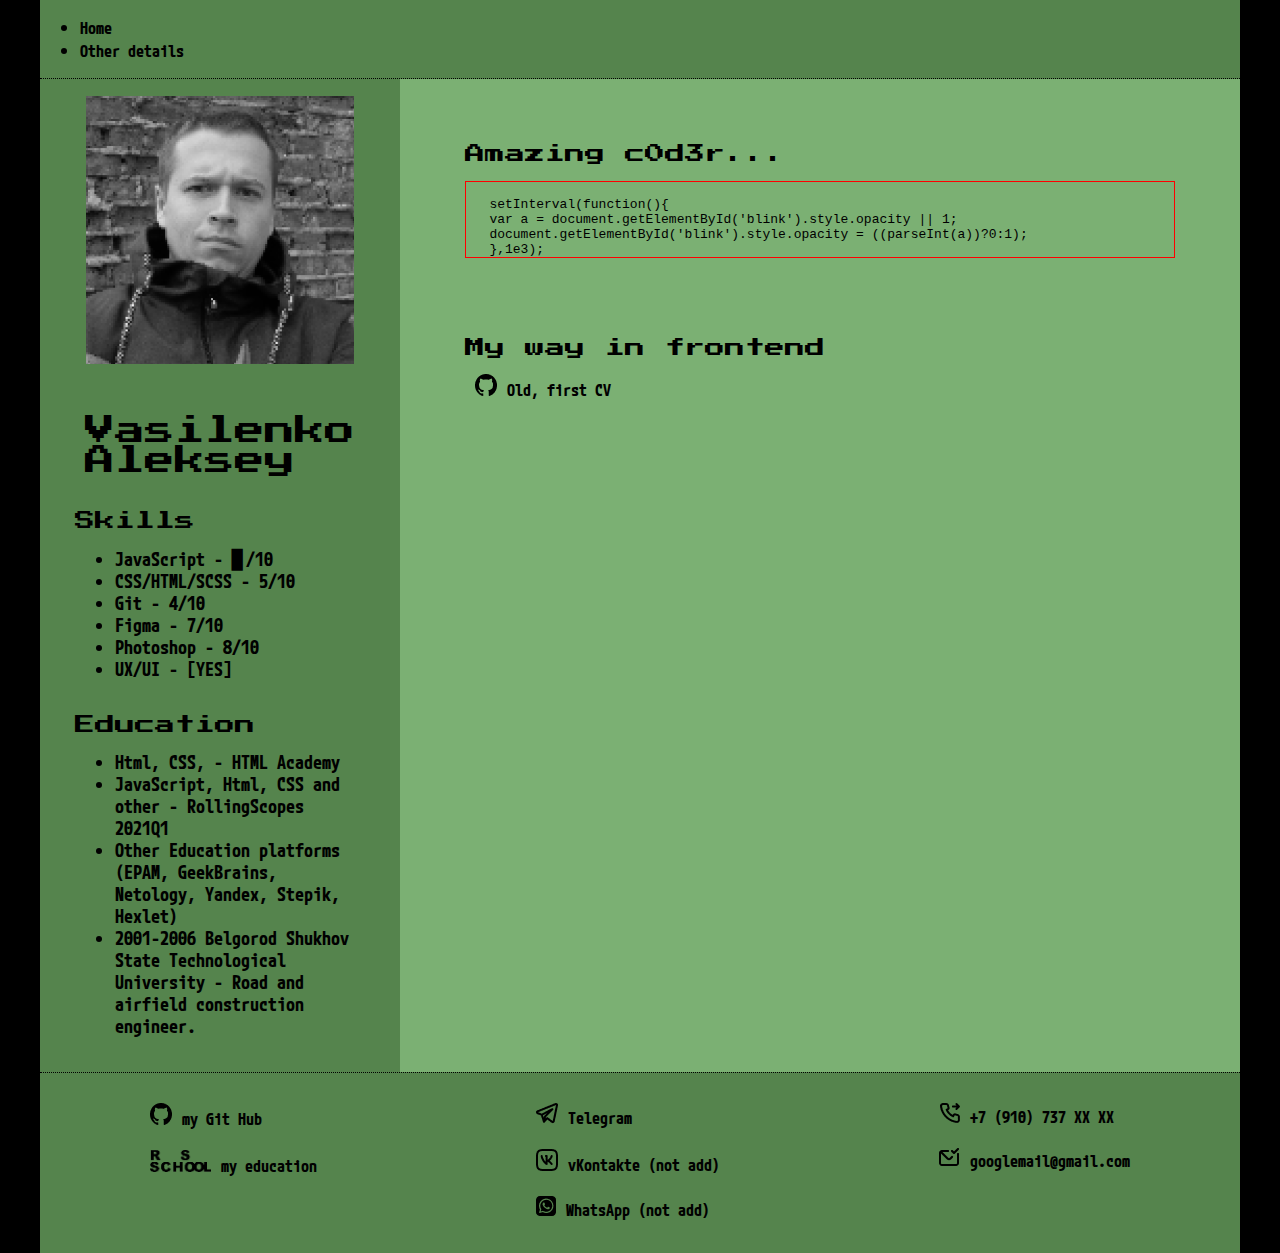
==== others/index.html @ 4a192606 "Merge pull request #12 from Vargur31rus/rsschool-cv-html" ====
<!DOCTYPE html>
<html lang="en">
<head>
	<meta charset="UTF-8">
	<meta name="viewport" content="width=device-width, initial-scale=1.0">
	<title>Other details</title>
    <link rel="preconnect" href="https://fonts.googleapis.com">
    <link rel="preconnect" href="https://fonts.gstatic.com" crossorigin>
    <link href="https://fonts.googleapis.com/css2?family=Press+Start+2P&display=swap" rel="stylesheet">
    <link rel="preconnect" href="https://fonts.googleapis.com">
    <link rel="preconnect" href="https://fonts.gstatic.com" crossorigin>
    <link href="https://fonts.googleapis.com/css2?family=M+PLUS+Code+Latin:wght@300&display=swap" rel="stylesheet">
	<link rel="stylesheet" href="styles.css"> 
    <link rel="stylesheet" href="normalize.css"> 
    <link rel="icon" href="img/favicon.ico" type="image/x-icon">
    <link rel="shortcut icon" href="img/favicon.ico" type="image/x-icon">
</head>
<body class="wrapper">
	<header class="header">
		<div class="wrapper header__wrapper">
	    	<nav class="navigation_menu">
	    		<ul>
			         <li><a href="../index.html">Home</a></li>
					 <li><a href="#">Other details</a></li>
		        </ul>
	       </nav>
	   </div>
	</header>
	     <main class="main">
	     	<div class="wrapper main__wrapper">
	     		<div class="two__collums">
	     			<div class="primary__collums">
                        <div class="hero_collumn"> 
	     				<section class="hero">
	     					<div class="heroes_foto">
	     					<img class="foto_img" src="../img/myfoto.png" alt="My Foto"/>
	     				    </div>
	     					<h1 class="heroes_h1">Vasilenko Aleksey</h1>	     				
	     				</section>

	     				<section class="skills">
	     					<h2>Skills</h2>
	     					<ul>
	     						<li>JavaScript - <text id="blink">▊</text>/10</li>
	     						<li>CSS/HTML/SCSS - 5/10</li>
	     						<li>Git - 4/10</li>
	     						<li>Figma - 7/10</li>
	     						<li>Photoshop - 8/10</li>
	     						<li>UX/UI - [YES]</li>
	     					</ul>
	     				</section>
	     				  <section class="education">
	     					  <h2>Education</h2>
	     					   <ul>
	     						   <li>Html, CSS, - HTML Academy</li>
                                   <li>JavaScript, Html, CSS and other - RollingScopes 2021Q1</li>
                                   <li>Other Education platforms (EPAM, GeekBrains, Netology, Yandex, Stepik, Hexlet)</li>
                                   <li>2001-2006 Belgorod Shukhov State Technological University - Road and airfield construction engineer.</li>
	     					  </ul>
	     				  </sections>
	     				</div> 
	     			</div>	
	     			<div class="second__collums">
	     				
						<section class="work_expiriens">
							<h2>Amazing c0d3r...</h2>				
<pre>
<code class="code">
   setInterval(function(){
   var a = document.getElementById('blink').style.opacity || 1;
   document.getElementById('blink').style.opacity = ((parseInt(a))?0:1);
   },1e3);
</code>
</pre>

						</section>
						<section class="work_expiriens">
							<h2>My way in frontend</h2>				
							<a class="cont_box" href="../portfolio/cvold/index.html"><img class="footer_ico" src="../img/logo_git.png" alt="in Telegram">Old, first CV</a>
						</section>
	     			</div>	
	     		</div>
	      	</div>
	     </main>
	<footer class="footer">
			<div class="footer_wrapper" id="contacts">
				<div class="school">
		<a class="cont_box" href="https://github.com/vargur31rus"><img class="footer_ico" src="../img/logo_git.png" alt="github_logo">my Git Hub</a>
		<a class="cont_box" href="https://rs.school/js-stage0/"><img class="footer_ico" src="../img/logo_rsschool.png" alt="rs.school_logo">my education</a>
		        </div>
		        <div class="social">
		<a class="cont_box" href="https://t.me/cr3a7or"><img class="footer_ico" src="../img/ico_teleg.png" alt="in Telegram">Telegram</a>
		<a class="cont_box" href="#"><img class="footer_ico" src="../img/ico_vk.png" alt="my page vKontakte">vKontakte (not add)</a>
		<a class="cont_box" href="#"><img class="footer_ico" src="../img/ico_wup.png" alt="WhatsApp">WhatsApp (not add)</a>
		        </div>
		          <div class="classic_contacts">
		<a class="cont_box" href="#"><img class="footer_ico" src="../img/ico_phone.png" alt="phone">+7 (910) 737 XX XX</a>
		<a class="cont_box" href="#"><img class="footer_ico" src="../img/ico_mail.png" alt="mail">googlemail@gmail.com</a>
				  </div>
		</div>
	</footer>
<script src="blink.js"></script>
</body>
</html>
---- others/styles.css ----
html,
body {
    height: 100%;
    background-color: black;
}
h1 {
font-family: 'Press Start 2P';
font-style: normal;
font-weight: 400;
font-size: 30px;
line-height: 30px;   
}
h2 {
font-family: 'Press Start 2P';
font-style: normal;
font-weight: 400;
font-size: 20px;
line-height: 20px;   
}
h3 {
font-family: 'Press Start 2P';
font-style: normal;
font-weight: 400;
font-size: 15px;
line-height: 20px;   
}
a,
p,
li {
font-family: 'M PLUS Code Latin';
font-style: normal;
font-weight: 700;
font-size: 18px;
line-height: 22px;
}
a {
color: black;
text-decoration: none; 
font-size: 16px;   
}

.heroes_h1 {
 margin: 35px;   
}
.wrapper {
max-width: 1200px;
margin: auto;
display: flex;
flex-direction: column;
min-height: 100%;
}


.navigation_menu {
background-color: #55844D;
border-bottom: 1px dotted black;
}

.two__collums {
display: flex;  
}
.hero_collumn {
    max-width: 400px;
}
.primary__collums {
background-color: #55844D;
}
.hero {
margin: 0px 10px 0px 10px;
}
.heroes_foto {
display: flex;
}
.foto_img {
 margin: 5%;
 margin-left: auto;
 margin-right: auto;
}
.skills{
margin: 35px;
}

.education {
margin: 35px;
}
 
.second__collums {
background-color: #7BB073;
width: 100%;
}
.about_me {
margin: 65px;
}
.work_expiriens {
margin: 65px;
}
.footer_wrapper {
background-color: #55844D;
max-width: 1200px;
height: 180px;
display: flex;
justify-content: space-around; 
border-top: 1px dotted black;
}
.school {  
display: flex;
flex-direction: column;
margin-top: 20px; 
}
.social {
display: flex;
flex-direction: column;
margin-top: 20px; 
}
.cont_box {
padding: 10px; 

}
.classic_contacts {
display: flex;
flex-direction: column;
margin-top: 20px; 
 
}
.footer_ico {
margin-right: 10px;   
}
.code {
  display: flex;  
  border: 1px solid red;
}
@media (max-width: 768px) {
.navigation_menu {
        
}  
.two__collums {
display: flex;
flex-direction: column;
background-color: aqua;
 }
.footer_wrapper {
height: 420px;
display: flex;
flex-direction: column;
align-items: center;  
}
.social {
margin-right: 70px; 
}
}
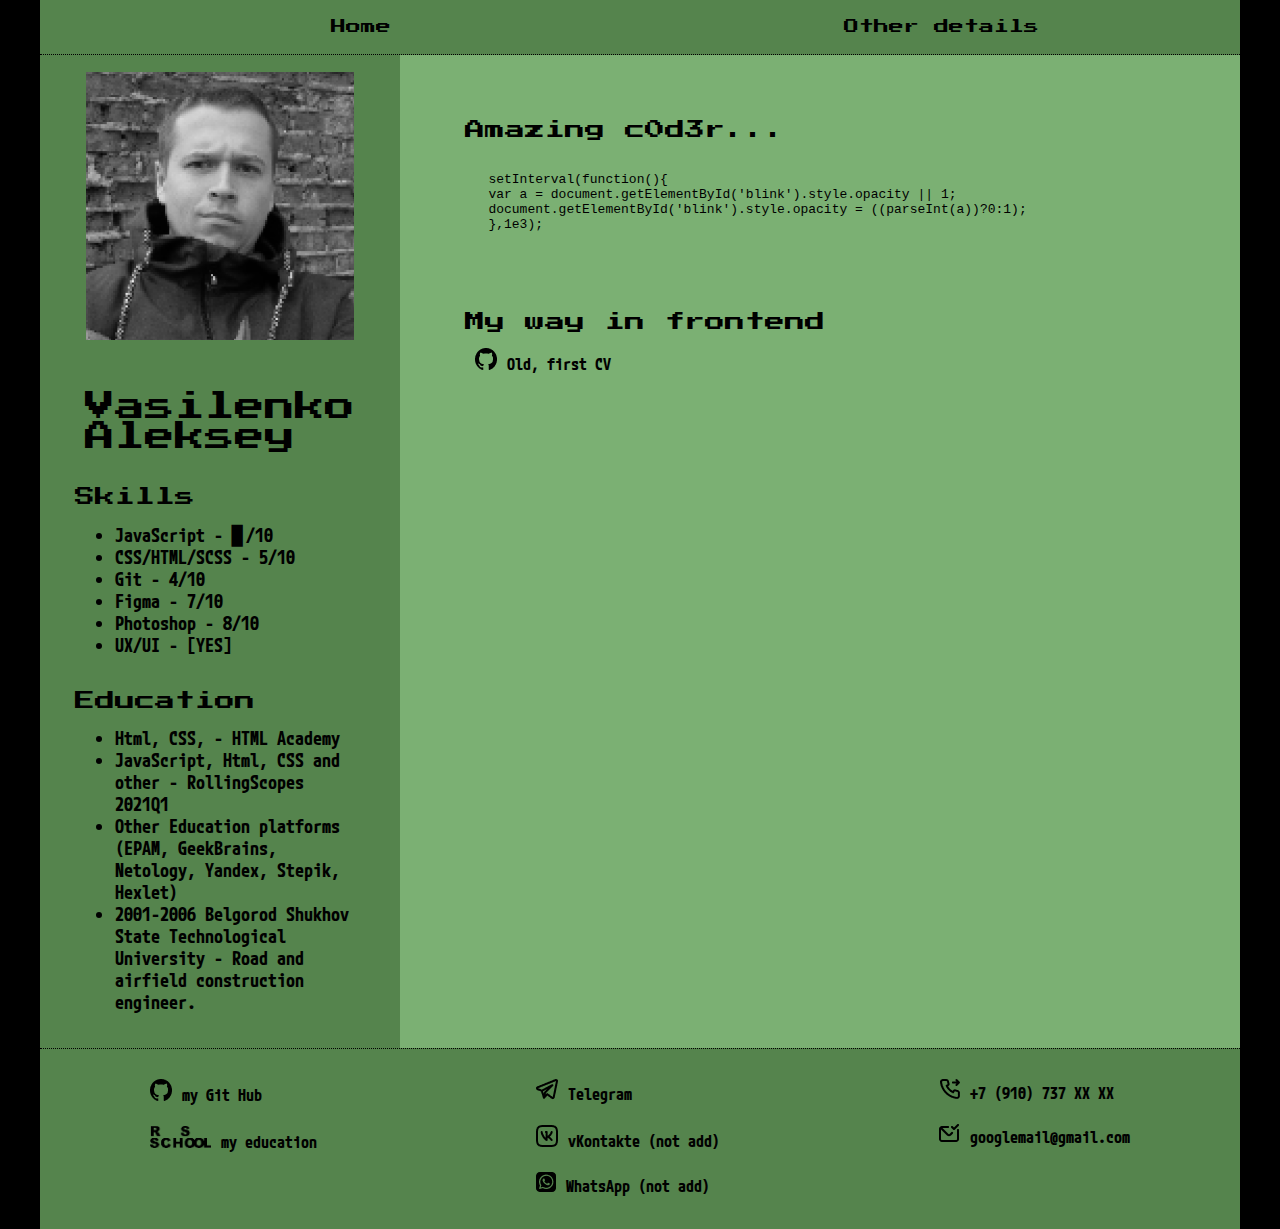
==== commit d740e70b: "Merge pull request #15 from Vargur31rus/rsschool-cv-html" ====
--- a/others/index.html
+++ b/others/index.html
@@ -19,10 +19,10 @@
 	<header class="header">
 		<div class="wrapper header__wrapper">
 	    	<nav class="navigation_menu">
-	    		<ul>
-			         <li><a href="../index.html">Home</a></li>
-					 <li><a href="#">Other details</a></li>
-		        </ul>
+	    		<ul class="link_wrap">
+					<li class="link"><a class="navilink" href="../index.html">Home</a></li> 
+					<li class="link"><a class="navilink" href="./others/index.html">Other details</a></li>
+			   </ul>
 	       </nav>
 	   </div>
 	</header>
@@ -41,7 +41,7 @@
 	     				<section class="skills">
 	     					<h2>Skills</h2>
 	     					<ul>
-	     						<li>JavaScript - <text id="blink">▊</text>/10</li>
+	     						<li>JavaScript - <span id="blink">▊</span>/10</li>
 	     						<li>CSS/HTML/SCSS - 5/10</li>
 	     						<li>Git - 4/10</li>
 	     						<li>Figma - 7/10</li>
@@ -99,6 +99,6 @@
 				  </div>
 		</div>
 	</footer>
-<script src="blink.js"></script>
+<script src="../blink.js"></script>
 </body>
 </html>--- a/others/styles.css
+++ b/others/styles.css
@@ -17,7 +17,7 @@
 font-size: 20px;
 line-height: 20px;   
 }
-h3 {
+.navilink, h3 {
 font-family: 'Press Start 2P';
 font-style: normal;
 font-weight: 400;
@@ -55,7 +55,20 @@
 background-color: #55844D;
 border-bottom: 1px dotted black;
 }
-
+.link_wrap {
+  display: flex;
+  justify-content: space-around;
+  flex-wrap: wrap;
+  margin-left: auto;
+  margin-right: auto;
+}
+.link {
+margin-left: 50px;
+list-style-type: none;    
+}
+.link:hover {
+  text-decoration: solid underline 4px;
+}
 .two__collums {
 display: flex;  
 }
@@ -127,7 +140,6 @@
 }
 .code {
   display: flex;  
-  border: 1px solid red;
 }
 @media (max-width: 768px) {
 .navigation_menu {
